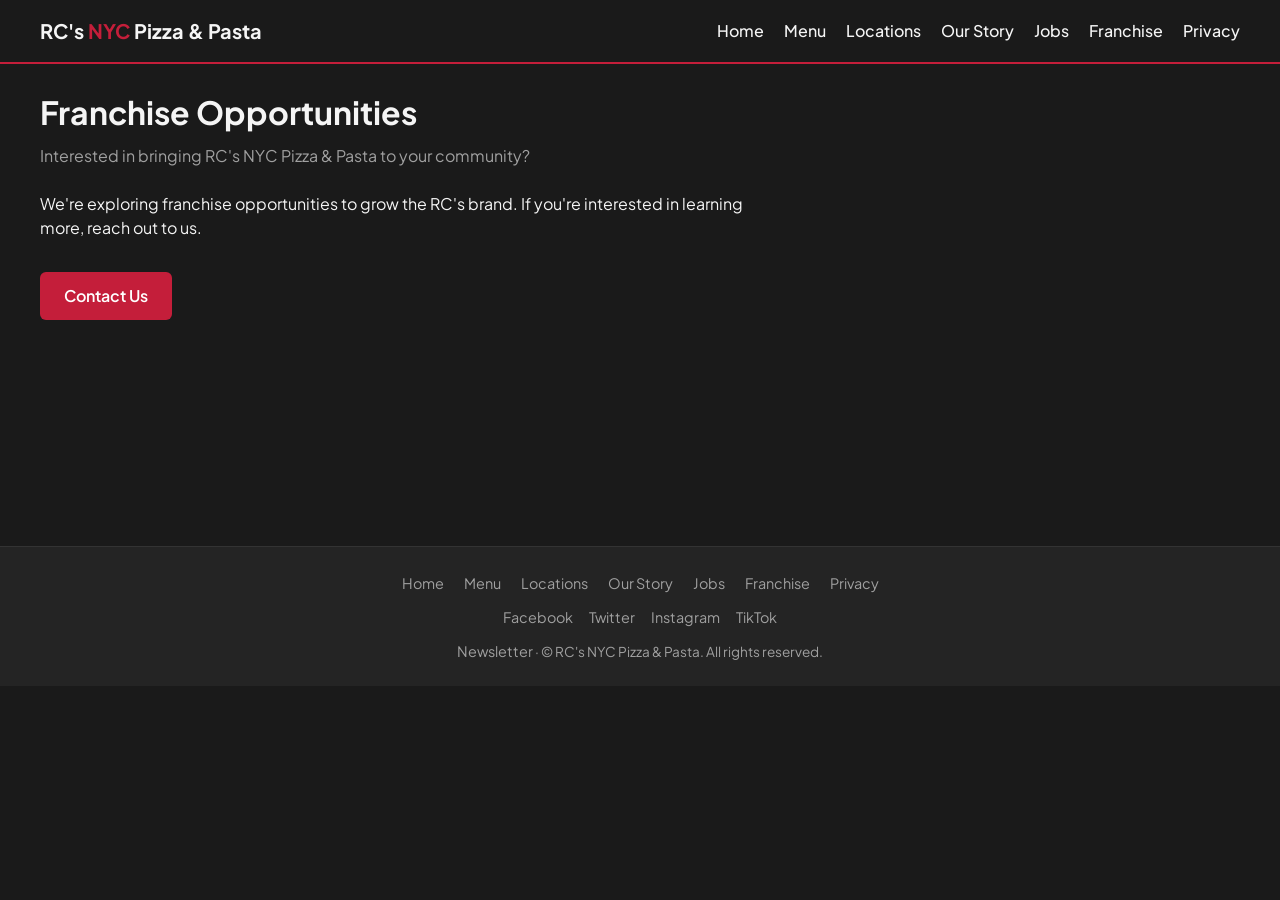
==== franchise.html @ ce150a2d "Enhance website structure and accessibility: added social media links, improved navigation with skip" ====
<!DOCTYPE html>
<html lang="en">
<head>
  <meta charset="UTF-8">
  <meta name="viewport" content="width=device-width, initial-scale=1">
  <title>Franchise Opportunities | RC's NYC Pizza & Pasta</title>
  <meta name="description" content="Franchise opportunities with RC's NYC Pizza & Pasta. Bring authentic NYC-style pizza to your community.">
  <link rel="canonical" href="https://rcsnycpizza.com/franchise.html">
  <meta property="og:type" content="website">
  <meta property="og:url" content="https://rcsnycpizza.com/franchise.html">
  <meta property="og:title" content="Franchise Opportunities | RC's NYC Pizza & Pasta">
  <meta property="og:description" content="Franchise opportunities with RC's NYC Pizza & Pasta. Bring authentic NYC-style pizza to your community.">
  <meta property="og:image" content="https://rcsnycpizza.com/wp-content/uploads/2018/02/rcs-pizza-slice-1024x683.jpg">
  <meta property="og:image:width" content="1024">
  <meta property="og:image:height" content="683">
  <meta name="twitter:card" content="summary_large_image">
  <meta name="twitter:image" content="https://rcsnycpizza.com/wp-content/uploads/2018/02/rcs-pizza-slice-1024x683.jpg">
  <link rel="preconnect" href="https://rcsnycpizza.com" crossorigin>
  <link rel="icon" href="https://rcsnycpizza.com/wp-content/uploads/2022/08/logo-new-small-300x149.png" type="image/png">
  <link rel="apple-touch-icon" href="https://rcsnycpizza.com/wp-content/uploads/2022/08/logo-new-small-300x149.png">
  <link rel="preconnect" href="https://fonts.googleapis.com">
  <link rel="preconnect" href="https://fonts.gstatic.com" crossorigin>
  <link href="https://fonts.googleapis.com/css2?family=Plus+Jakarta+Sans:wght@400;600;700&display=swap" rel="stylesheet">
  <link rel="stylesheet" href="assets/css/styles.css">
</head>
<body>
  <a href="#content" class="skip-link">Skip to content</a>
  <header class="site-header">
    <div class="wrap">
      <div class="logo"><a href="index.html">RC's <span>NYC</span> Pizza & Pasta</a></div>
      <button type="button" class="nav-toggle" aria-label="Toggle menu" aria-expanded="false" aria-controls="main-nav"></button>
      <nav class="nav" id="main-nav" aria-label="Main navigation">
        <ul>
          <li><a href="index.html">Home</a></li>
          <li><a href="menu.html">Menu</a></li>
          <li><a href="locations.html">Locations</a></li>
          <li><a href="story.html">Our Story</a></li>
          <li><a href="jobs.html">Jobs</a></li>
          <li><a href="franchise.html">Franchise</a></li>
          <li><a href="privacy.html">Privacy</a></li>
        </ul>
      </nav>
    </div>
  </header>

  <main id="content">
    <div class="wrap">
      <h1 class="page-title">Franchise Opportunities</h1>
      <p class="page-intro">Interested in bringing RC's NYC Pizza & Pasta to your community?</p>
      <div class="story-content">
        <p>We're exploring franchise opportunities to grow the RC's brand. If you're interested in learning more, reach out to us.</p>
        <div class="cta-block">
          <a href="locations.html" class="btn btn-primary">Contact Us</a>
        </div>
      </div>
    </div>
  </main>

  <footer class="site-footer">
    <div class="wrap">
      <nav>
        <ul>
          <li><a href="index.html">Home</a></li>
          <li><a href="menu.html">Menu</a></li>
          <li><a href="locations.html">Locations</a></li>
          <li><a href="story.html">Our Story</a></li>
          <li><a href="jobs.html">Jobs</a></li>
          <li><a href="franchise.html">Franchise</a></li>
          <li><a href="privacy.html">Privacy</a></li>
        </ul>
      </nav>
      <div class="footer-social">
        <a href="https://www.facebook.com/RCSNYCPizza" target="_blank" rel="noopener" aria-label="Facebook">Facebook</a>
        <a href="https://twitter.com/rcspizza" target="_blank" rel="noopener" aria-label="Twitter">Twitter</a>
        <a href="https://instagram.com/rcsnycpizza" target="_blank" rel="noopener" aria-label="Instagram">Instagram</a>
        <a href="https://www.tiktok.com/@rcsnycpizza" target="_blank" rel="noopener" aria-label="TikTok">TikTok</a>
      </div>
      <p class="copy"><a href="#newsletter" class="newsletter-link">Newsletter</a> · © RC's NYC Pizza & Pasta. All rights reserved.</p>
    </div>
  </footer>
  <script src="assets/js/site.js"></script>
</body>
</html>
---- assets/css/styles.css ----
/* RC's NYC Pizza & Pasta - Static styles */
:root {
  --bg: #1a1a1a;
  --bg-card: #242424;
  --text: #f5f5f5;
  --text-muted: #a0a0a0;
  --red: #c41e3a;
  --red-hover: #e02545;
  --yellow: #f4c430;
  --yellow-dim: #c9a01f;
  --border: #333;
  --radius: 6px;
  --font: "Plus Jakarta Sans", system-ui, -apple-system, "Segoe UI", Roboto, sans-serif;
}

*,
*::before,
*::after {
  box-sizing: border-box;
}

html {
  scroll-behavior: smooth;
}

body {
  margin: 0;
  font-family: var(--font);
  font-size: 1rem;
  line-height: 1.5;
  color: var(--text);
  background: var(--bg);
  -webkit-font-smoothing: antialiased;
}

img {
  max-width: 100%;
  height: auto;
  display: block;
}

a {
  color: var(--yellow);
  text-decoration: none;
  transition: color 0.2s ease;
}

a:hover {
  color: var(--yellow-dim);
  text-decoration: underline;
}

a:focus-visible,
button:focus-visible {
  outline: 2px solid var(--yellow);
  outline-offset: 2px;
}

/* Skip link - visible on focus for keyboard users */
.skip-link {
  position: absolute;
  top: -3rem;
  left: 1rem;
  padding: 0.5rem 1rem;
  background: var(--red);
  color: #fff;
  font-weight: 600;
  z-index: 1000;
  border-radius: var(--radius);
  transition: top 0.2s ease;
}

.skip-link:focus {
  top: 1rem;
  outline: 2px solid var(--yellow);
  outline-offset: 2px;
}

/* Layout */
.site-header {
  background: var(--bg);
  border-bottom: 2px solid var(--red);
  padding: 1rem 1.25rem;
  position: sticky;
  top: 0;
  z-index: 100;
}

.site-header .wrap {
  max-width: 1200px;
  margin: 0 auto;
  display: flex;
  align-items: center;
  justify-content: space-between;
  flex-wrap: wrap;
  gap: 0.75rem;
}

.logo {
  font-size: 1.25rem;
  font-weight: 700;
  color: var(--text);
}

.logo a {
  color: inherit;
  text-decoration: none;
}

.logo a:hover {
  color: var(--yellow);
  text-decoration: none;
}

.logo span {
  color: var(--red);
}

.nav ul {
  list-style: none;
  margin: 0;
  padding: 0;
  display: flex;
  flex-wrap: wrap;
  gap: 0.5rem 1.25rem;
}

.nav a {
  color: var(--text);
  font-weight: 500;
}

.nav a:hover {
  color: var(--yellow);
}

/* Hamburger toggle - hidden on desktop, 44px touch target on mobile */
.nav-toggle {
  display: none;
  align-items: center;
  justify-content: center;
  width: 44px;
  min-width: 44px;
  height: 44px;
  min-height: 44px;
  padding: 0;
  background: transparent;
  border: 1px solid var(--border);
  border-radius: var(--radius);
  color: var(--text);
  cursor: pointer;
  flex-shrink: 0;
}

.nav-toggle:hover {
  background: var(--bg-card);
  color: var(--yellow);
}

.nav-toggle::before {
  content: '';
  width: 22px;
  height: 2px;
  background: currentColor;
  box-shadow: 0 -6px 0 currentColor, 0 6px 0 currentColor;
}

/* Main content */
main {
  min-height: 50vh;
  padding: 1.5rem 1.25rem 3rem;
}

.wrap {
  max-width: 1200px;
  margin: 0 auto;
}

/* Buttons */
.btn {
  display: inline-block;
  padding: 0.75rem 1.5rem;
  font-family: var(--font);
  font-size: 1rem;
  font-weight: 600;
  text-align: center;
  border: none;
  border-radius: var(--radius);
  cursor: pointer;
  transition: background 0.2s ease, color 0.2s ease, border-color 0.2s ease;
}

.btn-primary {
  background: var(--red);
  color: #fff;
}

.btn-primary:hover {
  background: var(--red-hover);
  color: #fff;
  text-decoration: none;
}

.btn-secondary {
  background: transparent;
  color: var(--yellow);
  border: 2px solid var(--yellow);
}

.btn-secondary:hover {
  background: var(--yellow);
  color: var(--bg);
  text-decoration: none;
}

.btn-block {
  width: 100%;
}

/* Hero */
.hero {
  text-align: center;
  padding: 3rem 1rem 4rem;
  background: linear-gradient(180deg, rgba(0, 0, 0, 0.6) 0%, rgba(0, 0, 0, 0.5) 100%),
    url("https://rcsnycpizza.com/wp-content/uploads/2018/02/rcs-pizza-slice-1024x683.jpg") center / cover no-repeat;
  border-bottom: 1px solid var(--border);
}

.hero h1 {
  margin: 0 0 0.75rem;
  font-size: clamp(1.9rem, 5vw, 3rem);
  font-weight: 700;
  line-height: 1.15;
  color: var(--text);
  text-shadow: 0 1px 2px rgba(0, 0, 0, 0.5);
}

.hero h1 .accent {
  color: var(--red);
}

.hero .tagline {
  margin: 0 0 2rem;
  font-size: 1.1rem;
  color: var(--text-muted);
  text-shadow: 0 1px 2px rgba(0, 0, 0, 0.4);
}

.hero .cta-group {
  display: flex;
  flex-wrap: wrap;
  gap: 0.75rem;
  justify-content: center;
}

.hero .cta-group .btn {
  min-width: 140px;
}

/* Section titles */
.section-title {
  margin: 0 0 0.5rem;
  font-size: 1.5rem;
  font-weight: 700;
  color: var(--text);
}

.section-subtitle {
  margin: 0 0 1.5rem;
  color: var(--text-muted);
  font-size: 0.95rem;
}

/* Location cards (home + locations page) */
.locations-grid {
  display: grid;
  gap: 1.25rem;
}

.location-card {
  background: var(--bg-card);
  border: 1px solid var(--border);
  border-radius: var(--radius);
  padding: 0;
  overflow: hidden;
}

.location-card > img {
  width: 100%;
  aspect-ratio: 16 / 9;
  object-fit: cover;
}

.location-card > h3,
.location-card > .address,
.location-card > .phone,
.location-card > .hours,
.location-card > .actions {
  padding-left: 1.25rem;
  padding-right: 1.25rem;
}

.location-card > h3 {
  padding-top: 1.25rem;
}

.location-card > .actions {
  padding-top: 0.25rem;
  padding-bottom: 1.25rem;
}

.location-card h3 {
  margin: 0 0 0.5rem;
  font-size: 1.25rem;
  color: var(--yellow);
}

.location-card .address {
  margin: 0 0 0.5rem;
  color: var(--text-muted);
  font-size: 0.9rem;
}

.location-card .phone {
  margin: 0 0 0.75rem;
}

.location-card .phone a {
  color: var(--yellow);
  font-weight: 600;
}

.location-card .hours {
  margin: 0 0 1rem;
  font-size: 0.9rem;
  color: var(--text-muted);
}

.location-card .actions {
  display: flex;
  flex-wrap: wrap;
  gap: 0.5rem;
}

.location-card .actions .btn {
  flex: 1;
  min-width: 120px;
}

/* Pizza styles section */
.pizza-styles {
  padding: 2rem 0;
}

.pizza-styles-grid {
  display: grid;
  grid-template-columns: repeat(auto-fill, minmax(140px, 1fr));
  gap: 1rem;
}

.pizza-style-card {
  background: var(--bg-card);
  border: 1px solid var(--border);
  border-radius: var(--radius);
  padding: 1rem;
  text-align: center;
}

.pizza-style-card strong {
  display: block;
  color: var(--yellow);
  font-size: 0.95rem;
  margin-bottom: 0.25rem;
}

.pizza-style-card span {
  font-size: 0.85rem;
  color: var(--text-muted);
}

/* Reviews placeholder */
.reviews-section {
  padding: 2rem 0;
  border-top: 1px solid var(--border);
}

.reviews-placeholder {
  background: var(--bg-card);
  border: 1px dashed var(--border);
  border-radius: var(--radius);
  padding: 2rem;
  text-align: center;
  color: var(--text-muted);
}

/* Footer */
.site-footer {
  background: var(--bg-card);
  border-top: 1px solid var(--border);
  padding: 1.5rem 1.25rem;
  margin-top: 2rem;
}

.site-footer .wrap {
  max-width: 1200px;
  margin: 0 auto;
  text-align: center;
}

.site-footer nav {
  margin-bottom: 0.75rem;
}

.site-footer ul {
  list-style: none;
  margin: 0;
  padding: 0;
  display: flex;
  flex-wrap: wrap;
  justify-content: center;
  gap: 0.5rem 1.25rem;
}

.site-footer a {
  color: var(--text-muted);
  font-size: 0.9rem;
}

.site-footer a:hover {
  color: var(--yellow);
}

.site-footer .copy {
  font-size: 0.85rem;
  color: var(--text-muted);
  margin: 0;
}

.footer-social {
  display: flex;
  flex-wrap: wrap;
  justify-content: center;
  gap: 0.5rem 1rem;
  margin-bottom: 0.75rem;
}

.footer-social a {
  font-size: 0.9rem;
}

.newsletter-link {
  color: var(--text-muted);
}

.newsletter-link:hover {
  color: var(--yellow);
}

/* Page title (inner pages) */
.page-title {
  margin: 0 0 0.5rem;
  font-size: clamp(1.5rem, 4vw, 2rem);
  font-weight: 700;
}

.page-intro {
  margin: 0 0 1.5rem;
  color: var(--text-muted);
  font-size: 1rem;
}

/* Menu page */
.menu-filters {
  display: flex;
  flex-wrap: wrap;
  gap: 0.5rem;
  margin-bottom: 1.5rem;
}

.menu-filters .btn {
  padding: 0.5rem 1rem;
  font-size: 0.9rem;
  background: var(--bg-card);
  color: var(--text);
  border: 1px solid var(--border);
}

.menu-filters .btn:hover,
.menu-filters .btn.active {
  background: var(--red);
  color: #fff;
  border-color: var(--red);
}

.menu-disclaimer {
  margin: 0 0 1.5rem;
  padding: 0.75rem 1rem;
  background: var(--bg-card);
  border-left: 4px solid var(--yellow);
  border-radius: var(--radius);
  font-size: 0.9rem;
  color: var(--text-muted);
}

.menu-grid {
  display: grid;
  gap: 1rem;
}

.menu-item {
  background: var(--bg-card);
  border: 1px solid var(--border);
  border-radius: var(--radius);
  padding: 1rem 1.25rem;
}

.menu-item h3 {
  margin: 0 0 0.35rem;
  font-size: 1.1rem;
  color: var(--text);
}

.menu-item .description {
  margin: 0;
  font-size: 0.9rem;
  color: var(--text-muted);
}

.menu-item .sizes {
  margin-top: 0.5rem;
  font-size: 0.85rem;
  color: var(--yellow-dim);
}

/* Locations page - directions link */
.locations-grid .btn-outline {
  background: transparent;
  color: var(--text);
  border: 1px solid var(--border);
}

.locations-grid .btn-outline:hover {
  background: var(--bg-card);
  color: var(--yellow);
  border-color: var(--yellow);
}

/* Story page */
.story-content {
  max-width: 720px;
}

.story-content p {
  margin: 0 0 1rem;
  color: var(--text);
}

.story-content .cta-block {
  margin-top: 2rem;
}

/* Privacy page */
.privacy-content {
  max-width: 720px;
}

.privacy-content h2 {
  font-size: 1.2rem;
  margin: 1.5rem 0 0.5rem;
  color: var(--text);
}

.privacy-content p,
.privacy-content ul {
  margin: 0 0 1rem;
  color: var(--text-muted);
  font-size: 0.95rem;
}

.privacy-content ul {
  padding-left: 1.25rem;
}

/* Utility */
.sr-only {
  position: absolute;
  width: 1px;
  height: 1px;
  padding: 0;
  margin: -1px;
  overflow: hidden;
  clip: rect(0, 0, 0, 0);
  white-space: nowrap;
  border: 0;
}

/* Responsive - mobile nav */
@media (max-width: 767px) {
  .nav-toggle {
    display: flex;
  }

  .nav {
    display: none;
    position: absolute;
    top: 100%;
    left: 0;
    right: 0;
    background: var(--bg);
    border-bottom: 1px solid var(--border);
    padding: 1rem 1.25rem;
    box-shadow: 0 4px 12px rgba(0, 0, 0, 0.3);
  }

  .nav.nav--open {
    display: block;
  }

  .nav ul {
    flex-direction: column;
    gap: 0;
  }

  .nav li {
    border-bottom: 1px solid var(--border);
  }

  .nav li:last-child {
    border-bottom: 0;
  }

  .nav a {
    display: flex;
    align-items: center;
    padding: 0.75rem 0;
    min-height: 44px;
    line-height: 1.3;
  }
}

@media (min-width: 640px) {
  .locations-grid {
    grid-template-columns: repeat(2, 1fr);
  }

  .hero {
    padding: 3.5rem 1rem 4rem;
  }
}

@media (min-width: 768px) {
  .site-header .wrap {
    flex-wrap: nowrap;
  }

  .pizza-styles-grid {
    grid-template-columns: repeat(4, 1fr);
  }

  .menu-grid {
    grid-template-columns: repeat(2, 1fr);
  }
}
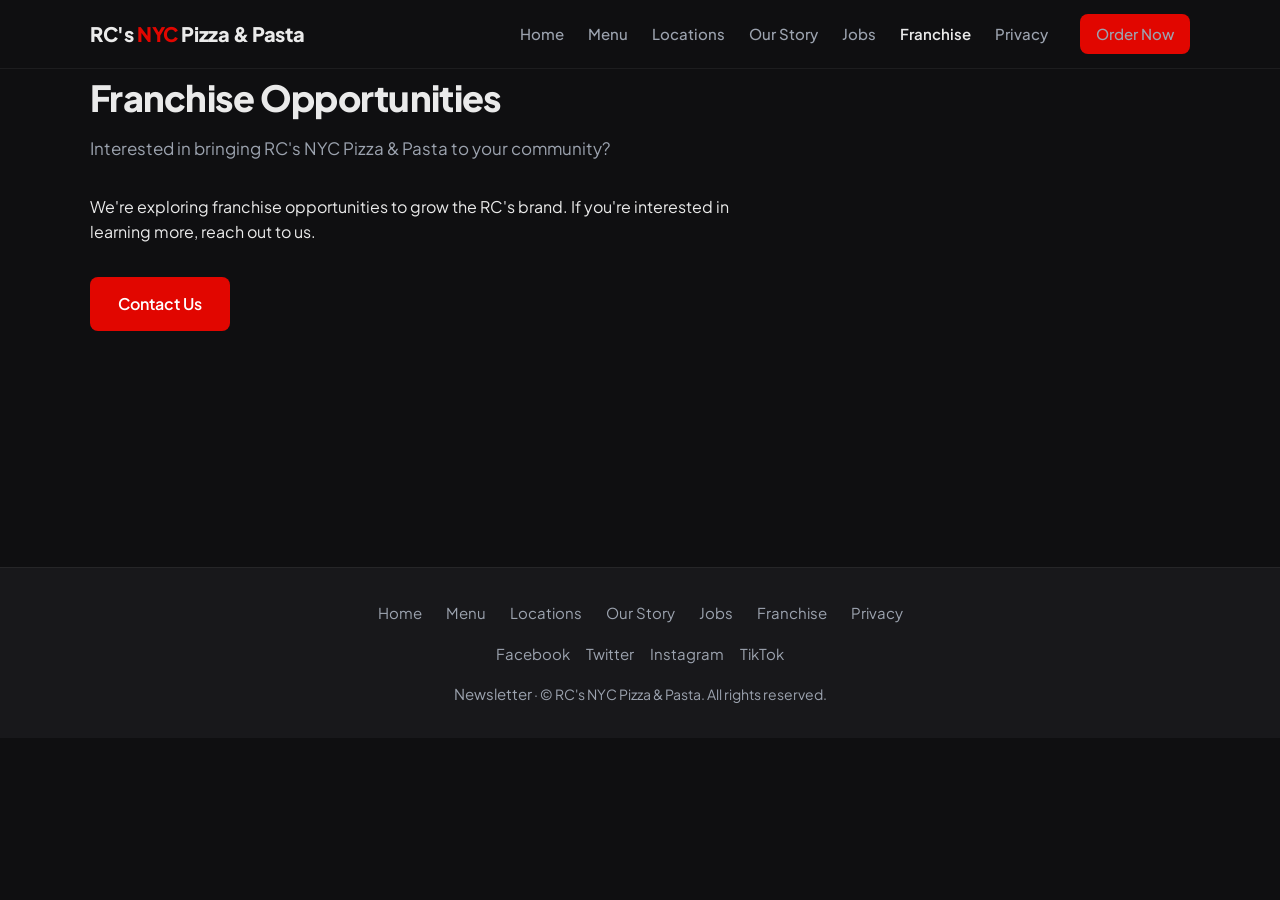
==== commit bcb3c197: "Update font weights, enhance navigation with active classes, and improve image handling across multi" ====
--- a/franchise.html
+++ b/franchise.html
@@ -20,10 +20,10 @@
   <link rel="apple-touch-icon" href="https://rcsnycpizza.com/wp-content/uploads/2022/08/logo-new-small-300x149.png">
   <link rel="preconnect" href="https://fonts.googleapis.com">
   <link rel="preconnect" href="https://fonts.gstatic.com" crossorigin>
-  <link href="https://fonts.googleapis.com/css2?family=Plus+Jakarta+Sans:wght@400;600;700&display=swap" rel="stylesheet">
+  <link href="https://fonts.googleapis.com/css2?family=Plus+Jakarta+Sans:wght@400;600;700;800&display=swap" rel="stylesheet">
   <link rel="stylesheet" href="assets/css/styles.css">
 </head>
-<body>
+<body class="page-franchise">
   <a href="#content" class="skip-link">Skip to content</a>
   <header class="site-header">
     <div class="wrap">
@@ -36,8 +36,9 @@
           <li><a href="locations.html">Locations</a></li>
           <li><a href="story.html">Our Story</a></li>
           <li><a href="jobs.html">Jobs</a></li>
-          <li><a href="franchise.html">Franchise</a></li>
+          <li><a href="franchise.html" class="active">Franchise</a></li>
           <li><a href="privacy.html">Privacy</a></li>
+          <li class="nav-cta"><a href="locations.html" class="btn btn-primary">Order Now</a></li>
         </ul>
       </nav>
     </div>
--- a/assets/css/styles.css
+++ b/assets/css/styles.css
@@ -1,16 +1,17 @@
-/* RC's NYC Pizza & Pasta - Static styles */
+/* RC's NYC Pizza & Pasta - Modern design system */
 :root {
-  --bg: #1a1a1a;
-  --bg-card: #242424;
-  --text: #f5f5f5;
-  --text-muted: #a0a0a0;
-  --red: #c41e3a;
-  --red-hover: #e02545;
-  --yellow: #f4c430;
-  --yellow-dim: #c9a01f;
-  --border: #333;
-  --radius: 6px;
+  --bg: #0f0f11;
+  --bg-card: #18181b;
+  --text: #eaeaea;
+  --text-muted: #9ca3af;
+  --red: #e10600;
+  --red-hover: #ff1a14;
+  --yellow: #f5c518;
+  --yellow-dim: #d4a80a;
+  --radius: 8px;
   --font: "Plus Jakarta Sans", system-ui, -apple-system, "Segoe UI", Roboto, sans-serif;
+  --shadow: 0 4px 20px rgba(0, 0, 0, 0.25);
+  --shadow-sm: 0 2px 8px rgba(0, 0, 0, 0.15);
 }
 
 *,
@@ -27,7 +28,8 @@
   margin: 0;
   font-family: var(--font);
   font-size: 1rem;
-  line-height: 1.5;
+  font-weight: 400;
+  line-height: 1.6;
   color: var(--text);
   background: var(--bg);
   -webkit-font-smoothing: antialiased;
@@ -47,7 +49,6 @@
 
 a:hover {
   color: var(--yellow-dim);
-  text-decoration: underline;
 }
 
 a:focus-visible,
@@ -56,7 +57,6 @@
   outline-offset: 2px;
 }
 
-/* Skip link - visible on focus for keyboard users */
 .skip-link {
   position: absolute;
   top: -3rem;
@@ -72,23 +72,29 @@
 
 .skip-link:focus {
   top: 1rem;
-  outline: 2px solid var(--yellow);
-  outline-offset: 2px;
 }
 
 /* Layout */
+.wrap {
+  max-width: 1140px;
+  margin: 0 auto;
+  padding: 0 1.25rem;
+}
+
+/* Header */
 .site-header {
   background: var(--bg);
-  border-bottom: 2px solid var(--red);
-  padding: 1rem 1.25rem;
+  padding: 0.875rem 1.25rem;
   position: sticky;
   top: 0;
   z-index: 100;
+  border-bottom: 1px solid rgba(255, 255, 255, 0.06);
 }
 
 .site-header .wrap {
-  max-width: 1200px;
+  max-width: 1140px;
   margin: 0 auto;
+  padding: 0 1.25rem;
   display: flex;
   align-items: center;
   justify-content: space-between;
@@ -98,8 +104,9 @@
 
 .logo {
   font-size: 1.25rem;
-  font-weight: 700;
-  color: var(--text);
+  font-weight: 800;
+  color: var(--text);
+  letter-spacing: -0.02em;
 }
 
 .logo a {
@@ -108,8 +115,7 @@
 }
 
 .logo a:hover {
-  color: var(--yellow);
-  text-decoration: none;
+  color: var(--text);
 }
 
 .logo span {
@@ -122,39 +128,46 @@
   padding: 0;
   display: flex;
   flex-wrap: wrap;
-  gap: 0.5rem 1.25rem;
+  align-items: center;
+  gap: 0.25rem 1.5rem;
 }
 
 .nav a {
-  color: var(--text);
+  color: var(--text-muted);
   font-weight: 500;
+  font-size: 0.9375rem;
+  padding: 0.5rem 0;
 }
 
 .nav a:hover {
-  color: var(--yellow);
-}
-
-/* Hamburger toggle - hidden on desktop, 44px touch target on mobile */
+  color: var(--text);
+}
+
+.nav a.active {
+  color: var(--text);
+  font-weight: 600;
+}
+
+.nav-cta {
+  margin-left: 0.5rem;
+}
+
+.nav-cta .btn {
+  padding: 0.5rem 1rem;
+  font-size: 0.9375rem;
+}
+
 .nav-toggle {
   display: none;
   align-items: center;
   justify-content: center;
   width: 44px;
-  min-width: 44px;
   height: 44px;
-  min-height: 44px;
   padding: 0;
   background: transparent;
-  border: 1px solid var(--border);
-  border-radius: var(--radius);
+  border: none;
   color: var(--text);
   cursor: pointer;
-  flex-shrink: 0;
-}
-
-.nav-toggle:hover {
-  background: var(--bg-card);
-  color: var(--yellow);
 }
 
 .nav-toggle::before {
@@ -165,21 +178,16 @@
   box-shadow: 0 -6px 0 currentColor, 0 6px 0 currentColor;
 }
 
-/* Main content */
+/* Main */
 main {
   min-height: 50vh;
-  padding: 1.5rem 1.25rem 3rem;
-}
-
-.wrap {
-  max-width: 1200px;
-  margin: 0 auto;
+  padding-bottom: 3rem;
 }
 
 /* Buttons */
 .btn {
   display: inline-block;
-  padding: 0.75rem 1.5rem;
+  padding: 0.875rem 1.75rem;
   font-family: var(--font);
   font-size: 1rem;
   font-weight: 600;
@@ -187,7 +195,11 @@
   border: none;
   border-radius: var(--radius);
   cursor: pointer;
-  transition: background 0.2s ease, color 0.2s ease, border-color 0.2s ease;
+  transition: background 0.2s ease, color 0.2s ease, transform 0.15s ease;
+}
+
+.btn:hover {
+  transform: translateY(-1px);
 }
 
 .btn-primary {
@@ -213,76 +225,128 @@
   text-decoration: none;
 }
 
-.btn-block {
-  width: 100%;
+.btn-outline {
+  background: transparent;
+  color: var(--text);
+  border: 1px solid rgba(255, 255, 255, 0.2);
+}
+
+.btn-outline:hover {
+  border-color: var(--text-muted);
+  color: var(--text);
+  text-decoration: none;
 }
 
 /* Hero */
 .hero {
   text-align: center;
-  padding: 3rem 1rem 4rem;
-  background: linear-gradient(180deg, rgba(0, 0, 0, 0.6) 0%, rgba(0, 0, 0, 0.5) 100%),
+  padding: 4rem 1.25rem 5rem;
+  background: linear-gradient(180deg, rgba(15, 15, 17, 0.75) 0%, rgba(15, 15, 17, 0.6) 100%),
     url("https://rcsnycpizza.com/wp-content/uploads/2018/02/rcs-pizza-slice-1024x683.jpg") center / cover no-repeat;
-  border-bottom: 1px solid var(--border);
+}
+
+.hero .wrap {
+  max-width: 720px;
 }
 
 .hero h1 {
-  margin: 0 0 0.75rem;
-  font-size: clamp(1.9rem, 5vw, 3rem);
-  font-weight: 700;
-  line-height: 1.15;
-  color: var(--text);
-  text-shadow: 0 1px 2px rgba(0, 0, 0, 0.5);
-}
-
-.hero h1 .accent {
-  color: var(--red);
+  margin: 0 0 1rem;
+  font-size: clamp(2rem, 5.5vw, 3.25rem);
+  font-weight: 800;
+  line-height: 1.1;
+  letter-spacing: -0.03em;
+  color: var(--text);
+  text-shadow: 0 2px 20px rgba(0, 0, 0, 0.5);
 }
 
 .hero .tagline {
   margin: 0 0 2rem;
-  font-size: 1.1rem;
-  color: var(--text-muted);
-  text-shadow: 0 1px 2px rgba(0, 0, 0, 0.4);
+  font-size: 1.125rem;
+  font-weight: 400;
+  line-height: 1.5;
+  color: var(--text-muted);
+  text-shadow: 0 1px 10px rgba(0, 0, 0, 0.4);
 }
 
 .hero .cta-group {
   display: flex;
   flex-wrap: wrap;
-  gap: 0.75rem;
+  gap: 1rem;
   justify-content: center;
 }
 
 .hero .cta-group .btn {
-  min-width: 140px;
+  min-width: 160px;
+}
+
+/* Food strip - minimal */
+.food-strip {
+  background: var(--bg-card);
+  padding: 2rem 0;
+}
+
+.food-strip-title {
+  text-align: center;
+  margin: 0 0 1rem;
+  font-size: 0.9375rem;
+  font-weight: 600;
+  color: var(--text-muted);
+  text-transform: uppercase;
+  letter-spacing: 0.05em;
+}
+
+.food-strip-grid {
+  display: grid;
+  grid-template-columns: repeat(4, 1fr);
+  gap: 0;
+  max-width: 1140px;
+  margin: 0 auto;
+  padding: 0 1.25rem;
+}
+
+.food-strip-grid img {
+  width: 100%;
+  height: 180px;
+  object-fit: cover;
+}
+
+@media (max-width: 767px) {
+  .food-strip-grid {
+    grid-template-columns: repeat(2, 1fr);
+  }
+  .food-strip-grid img {
+    height: 140px;
+  }
 }
 
 /* Section titles */
 .section-title {
-  margin: 0 0 0.5rem;
+  margin: 0 0 0.375rem;
   font-size: 1.5rem;
-  font-weight: 700;
+  font-weight: 800;
+  letter-spacing: -0.02em;
   color: var(--text);
 }
 
 .section-subtitle {
-  margin: 0 0 1.5rem;
-  color: var(--text-muted);
-  font-size: 0.95rem;
-}
-
-/* Location cards (home + locations page) */
+  margin: 0 0 1.75rem;
+  font-size: 1rem;
+  font-weight: 400;
+  color: var(--text-muted);
+  line-height: 1.5;
+}
+
+/* Location cards */
 .locations-grid {
   display: grid;
-  gap: 1.25rem;
+  gap: 1.5rem;
 }
 
 .location-card {
   background: var(--bg-card);
-  border: 1px solid var(--border);
   border-radius: var(--radius);
-  padding: 0;
   overflow: hidden;
+  box-shadow: var(--shadow);
 }
 
 .location-card > img {
@@ -296,119 +360,163 @@
 .location-card > .phone,
 .location-card > .hours,
 .location-card > .actions {
-  padding-left: 1.25rem;
-  padding-right: 1.25rem;
+  padding-left: 1.5rem;
+  padding-right: 1.5rem;
 }
 
 .location-card > h3 {
-  padding-top: 1.25rem;
-}
-
-.location-card > .actions {
-  padding-top: 0.25rem;
-  padding-bottom: 1.25rem;
-}
-
-.location-card h3 {
+  padding-top: 1.5rem;
   margin: 0 0 0.5rem;
-  font-size: 1.25rem;
-  color: var(--yellow);
+  font-size: 1.375rem;
+  font-weight: 800;
+  color: var(--text);
 }
 
 .location-card .address {
   margin: 0 0 0.5rem;
-  color: var(--text-muted);
-  font-size: 0.9rem;
+  font-size: 0.9375rem;
+  color: var(--text-muted);
+  line-height: 1.4;
 }
 
 .location-card .phone {
   margin: 0 0 0.75rem;
+  font-size: 0.9375rem;
 }
 
 .location-card .phone a {
   color: var(--yellow);
-  font-weight: 600;
+  font-weight: 500;
 }
 
 .location-card .hours {
-  margin: 0 0 1rem;
-  font-size: 0.9rem;
+  margin: 0 0 1.25rem;
+  font-size: 0.875rem;
   color: var(--text-muted);
 }
 
 .location-card .actions {
   display: flex;
   flex-wrap: wrap;
-  gap: 0.5rem;
-}
-
-.location-card .actions .btn {
+  gap: 0.75rem;
+  padding-bottom: 1.5rem;
+}
+
+.location-card .actions .btn-primary {
   flex: 1;
-  min-width: 120px;
-}
-
-/* Pizza styles section */
+  min-width: 140px;
+}
+
+.location-card .actions .btn-outline {
+  flex: 0 1 auto;
+}
+
+/* Section alt (light band) */
+.section-alt {
+  background: var(--bg-card);
+  margin-left: calc(-50vw + 50%);
+  margin-right: calc(-50vw + 50%);
+  padding: 3rem 1.25rem;
+  padding-left: max(1.25rem, calc(50vw - 570px));
+  padding-right: max(1.25rem, calc(50vw - 570px));
+}
+
 .pizza-styles {
   padding: 2rem 0;
 }
 
 .pizza-styles-grid {
   display: grid;
-  grid-template-columns: repeat(auto-fill, minmax(140px, 1fr));
+  grid-template-columns: repeat(4, 1fr);
   gap: 1rem;
+  max-width: 1140px;
+  margin: 0 auto;
 }
 
 .pizza-style-card {
-  background: var(--bg-card);
-  border: 1px solid var(--border);
   border-radius: var(--radius);
-  padding: 1rem;
+  padding: 1.5rem 1rem;
   text-align: center;
+  min-height: 100px;
+  display: flex;
+  flex-direction: column;
+  justify-content: flex-end;
+  background-size: cover;
+  background-position: center;
+  box-shadow: var(--shadow-sm);
+}
+
+.pizza-style-card:nth-child(1) {
+  background-image: linear-gradient(180deg, rgba(0,0,0,0.3) 0%, rgba(0,0,0,0.75) 100%),
+    url("https://rcsnycpizza.com/wp-content/uploads/2018/02/rcs-pizza-slice-1024x683.jpg");
+}
+.pizza-style-card:nth-child(2) {
+  background-image: linear-gradient(180deg, rgba(0,0,0,0.3) 0%, rgba(0,0,0,0.75) 100%),
+    url("https://rcsnycpizza.com/wp-content/uploads/2018/02/RCs-Pizza-049-1024x683.jpg");
+}
+.pizza-style-card:nth-child(3) {
+  background-image: linear-gradient(180deg, rgba(0,0,0,0.3) 0%, rgba(0,0,0,0.75) 100%),
+    url("https://rcsnycpizza.com/wp-content/uploads/2018/02/RCs-Pizza-159-1024x683.jpg");
+}
+.pizza-style-card:nth-child(4) {
+  background-image: linear-gradient(180deg, rgba(0,0,0,0.3) 0%, rgba(0,0,0,0.75) 100%),
+    url("https://rcsnycpizza.com/wp-content/uploads/2018/02/RCs-Pizza-170-1024x683.jpg");
 }
 
 .pizza-style-card strong {
   display: block;
-  color: var(--yellow);
-  font-size: 0.95rem;
+  font-size: 1rem;
+  font-weight: 800;
+  color: #fff;
+  text-shadow: 0 1px 4px rgba(0,0,0,0.8);
   margin-bottom: 0.25rem;
 }
 
 .pizza-style-card span {
-  font-size: 0.85rem;
-  color: var(--text-muted);
-}
-
-/* Reviews placeholder */
+  font-size: 0.8125rem;
+  color: rgba(255,255,255,0.9);
+  text-shadow: 0 1px 2px rgba(0,0,0,0.8);
+}
+
+.section-alt .section-title {
+  color: var(--text);
+}
+
+.section-alt .section-subtitle {
+  color: var(--text-muted);
+}
+
+/* Reviews */
 .reviews-section {
-  padding: 2rem 0;
-  border-top: 1px solid var(--border);
+  padding: 3rem 0;
+  border-top: 1px solid rgba(255,255,255,0.06);
 }
 
 .reviews-placeholder {
   background: var(--bg-card);
-  border: 1px dashed var(--border);
   border-radius: var(--radius);
   padding: 2rem;
   text-align: center;
   color: var(--text-muted);
+  box-shadow: var(--shadow-sm);
 }
 
 /* Footer */
 .site-footer {
   background: var(--bg-card);
-  border-top: 1px solid var(--border);
-  padding: 1.5rem 1.25rem;
-  margin-top: 2rem;
+  padding: 2rem 1.25rem;
+  margin-top: 3rem;
+  border-top: 1px solid rgba(255,255,255,0.06);
 }
 
 .site-footer .wrap {
-  max-width: 1200px;
+  max-width: 1140px;
   margin: 0 auto;
   text-align: center;
 }
 
 .site-footer nav {
-  margin-bottom: 0.75rem;
+  margin-bottom: 1rem;
 }
 
 .site-footer ul {
@@ -418,12 +526,12 @@
   display: flex;
   flex-wrap: wrap;
   justify-content: center;
-  gap: 0.5rem 1.25rem;
+  gap: 0.5rem 1.5rem;
 }
 
 .site-footer a {
   color: var(--text-muted);
-  font-size: 0.9rem;
+  font-size: 0.9375rem;
 }
 
 .site-footer a:hover {
@@ -431,7 +539,7 @@
 }
 
 .site-footer .copy {
-  font-size: 0.85rem;
+  font-size: 0.875rem;
   color: var(--text-muted);
   margin: 0;
 }
@@ -441,48 +549,53 @@
   flex-wrap: wrap;
   justify-content: center;
   gap: 0.5rem 1rem;
-  margin-bottom: 0.75rem;
+  margin-bottom: 1rem;
 }
 
 .footer-social a {
-  font-size: 0.9rem;
-}
-
-.newsletter-link {
-  color: var(--text-muted);
-}
-
-.newsletter-link:hover {
-  color: var(--yellow);
+  font-size: 0.9375rem;
 }
 
 /* Page title (inner pages) */
 .page-title {
   margin: 0 0 0.5rem;
-  font-size: clamp(1.5rem, 4vw, 2rem);
-  font-weight: 700;
+  font-size: clamp(1.75rem, 4vw, 2.25rem);
+  font-weight: 800;
+  letter-spacing: -0.02em;
+  color: var(--text);
 }
 
 .page-intro {
+  margin: 0 0 2rem;
+  font-size: 1.0625rem;
+  line-height: 1.6;
+  color: var(--text-muted);
+}
+
+/* Menu page */
+.menu-disclaimer {
   margin: 0 0 1.5rem;
-  color: var(--text-muted);
-  font-size: 1rem;
-}
-
-/* Menu page */
+  padding: 0.875rem 1.25rem;
+  background: var(--bg-card);
+  border-radius: var(--radius);
+  font-size: 0.9375rem;
+  color: var(--text-muted);
+  border-left: 4px solid var(--yellow);
+}
+
 .menu-filters {
   display: flex;
   flex-wrap: wrap;
   gap: 0.5rem;
-  margin-bottom: 1.5rem;
+  margin-bottom: 1.75rem;
 }
 
 .menu-filters .btn {
   padding: 0.5rem 1rem;
-  font-size: 0.9rem;
+  font-size: 0.9375rem;
   background: var(--bg-card);
-  color: var(--text);
-  border: 1px solid var(--border);
+  color: var(--text-muted);
+  border: 1px solid rgba(255,255,255,0.1);
 }
 
 .menu-filters .btn:hover,
@@ -492,96 +605,89 @@
   border-color: var(--red);
 }
 
-.menu-disclaimer {
-  margin: 0 0 1.5rem;
-  padding: 0.75rem 1rem;
-  background: var(--bg-card);
-  border-left: 4px solid var(--yellow);
-  border-radius: var(--radius);
-  font-size: 0.9rem;
-  color: var(--text-muted);
-}
-
 .menu-grid {
   display: grid;
   gap: 1rem;
 }
 
+.menu-category {
+  margin-bottom: 2.5rem;
+}
+
+.menu-category:first-child {
+  margin-top: 0;
+}
+
+.menu-category-title {
+  margin: 0 0 1rem;
+  padding-bottom: 0.5rem;
+  font-size: 1.25rem;
+  font-weight: 800;
+  letter-spacing: -0.02em;
+  color: var(--text);
+  border-bottom: 2px solid var(--red);
+}
+
 .menu-item {
   background: var(--bg-card);
-  border: 1px solid var(--border);
   border-radius: var(--radius);
-  padding: 1rem 1.25rem;
+  padding: 1.25rem 1.5rem;
+  box-shadow: var(--shadow-sm);
 }
 
 .menu-item h3 {
-  margin: 0 0 0.35rem;
-  font-size: 1.1rem;
+  margin: 0 0 0.25rem;
+  font-size: 1.0625rem;
+  font-weight: 700;
   color: var(--text);
 }
 
 .menu-item .description {
   margin: 0;
-  font-size: 0.9rem;
-  color: var(--text-muted);
+  font-size: 0.9375rem;
+  color: var(--text-muted);
+  line-height: 1.45;
 }
 
 .menu-item .sizes {
   margin-top: 0.5rem;
-  font-size: 0.85rem;
-  color: var(--yellow-dim);
-}
-
-/* Locations page - directions link */
-.locations-grid .btn-outline {
-  background: transparent;
-  color: var(--text);
-  border: 1px solid var(--border);
-}
-
-.locations-grid .btn-outline:hover {
-  background: var(--bg-card);
-  color: var(--yellow);
-  border-color: var(--yellow);
-}
-
-/* Story page */
-.story-content {
-  max-width: 720px;
-}
-
-.story-content p {
-  margin: 0 0 1rem;
-  color: var(--text);
+  font-size: 0.875rem;
+  color: var(--text-muted);
+}
+
+/* Story / Privacy content */
+.story-content,
+.privacy-content {
+  max-width: 680px;
+}
+
+.story-content p,
+.privacy-content p {
+  margin: 0 0 1.25rem;
+  color: var(--text);
+  line-height: 1.6;
 }
 
 .story-content .cta-block {
   margin-top: 2rem;
-}
-
-/* Privacy page */
-.privacy-content {
-  max-width: 720px;
+  display: flex;
+  flex-wrap: wrap;
+  gap: 0.75rem;
 }
 
 .privacy-content h2 {
-  font-size: 1.2rem;
-  margin: 1.5rem 0 0.5rem;
-  color: var(--text);
-}
-
-.privacy-content p,
+  font-size: 1.125rem;
+  font-weight: 700;
+  margin: 2rem 0 0.5rem;
+  color: var(--text);
+}
+
 .privacy-content ul {
-  margin: 0 0 1rem;
-  color: var(--text-muted);
-  font-size: 0.95rem;
-}
-
-.privacy-content ul {
-  padding-left: 1.25rem;
-}
-
-/* Utility */
+  margin: 0 0 1.25rem;
+  padding-left: 1.5rem;
+  color: var(--text-muted);
+}
+
 .sr-only {
   position: absolute;
   width: 1px;
@@ -589,12 +695,12 @@
   padding: 0;
   margin: -1px;
   overflow: hidden;
-  clip: rect(0, 0, 0, 0);
+  clip: rect(0,0,0,0);
   white-space: nowrap;
   border: 0;
 }
 
-/* Responsive - mobile nav */
+/* Responsive */
 @media (max-width: 767px) {
   .nav-toggle {
     display: flex;
@@ -607,9 +713,9 @@
     left: 0;
     right: 0;
     background: var(--bg);
-    border-bottom: 1px solid var(--border);
     padding: 1rem 1.25rem;
-    box-shadow: 0 4px 12px rgba(0, 0, 0, 0.3);
+    border-bottom: 1px solid rgba(255,255,255,0.06);
+    box-shadow: var(--shadow);
   }
 
   .nav.nav--open {
@@ -622,7 +728,7 @@
   }
 
   .nav li {
-    border-bottom: 1px solid var(--border);
+    border-bottom: 1px solid rgba(255,255,255,0.06);
   }
 
   .nav li:last-child {
@@ -630,11 +736,19 @@
   }
 
   .nav a {
-    display: flex;
-    align-items: center;
-    padding: 0.75rem 0;
+    display: block;
+    padding: 0.875rem 0;
     min-height: 44px;
     line-height: 1.3;
+  }
+
+  .nav-cta {
+    margin-left: 0;
+    margin-top: 0.5rem;
+  }
+
+  .pizza-styles-grid {
+    grid-template-columns: repeat(2, 1fr);
   }
 }
 
@@ -642,21 +756,12 @@
   .locations-grid {
     grid-template-columns: repeat(2, 1fr);
   }
-
-  .hero {
-    padding: 3.5rem 1rem 4rem;
-  }
 }
 
 @media (min-width: 768px) {
   .site-header .wrap {
     flex-wrap: nowrap;
   }
-
-  .pizza-styles-grid {
-    grid-template-columns: repeat(4, 1fr);
-  }
-
   .menu-grid {
     grid-template-columns: repeat(2, 1fr);
   }
